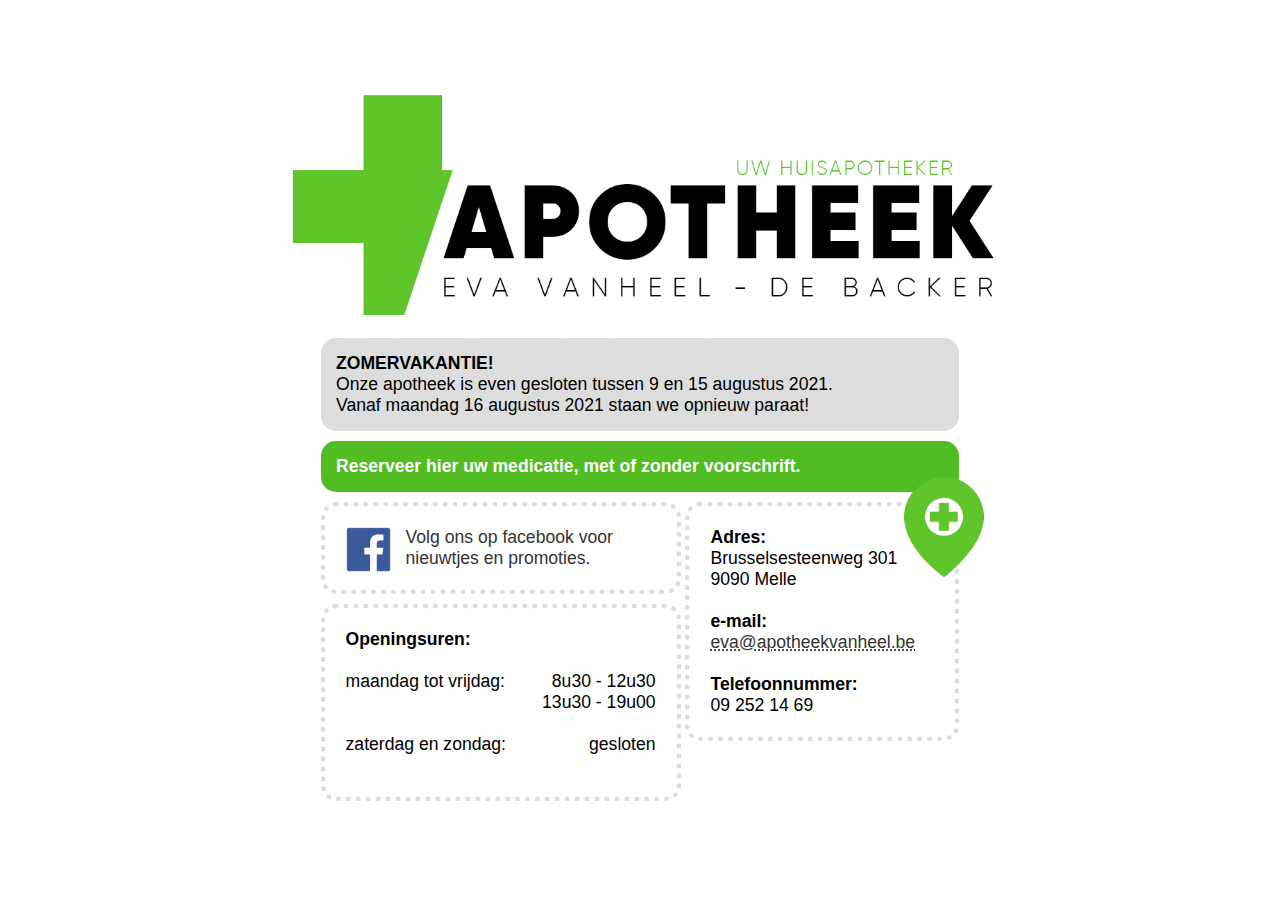
==== index.html @ 235e956c "Update index.html" ====
<!DOCTYPE html>
<html lang="en">
  <head>
    <meta charset="utf-8">
    <title>Apotheek Eva Vanheel-De Backer</title>
    <link rel="stylesheet" href="style.css">
  </head>
  <body>
    <div class="container">
      <div class="logo">
        <img src="img/apotheek.png" alt="logo Apotheek Vanheel-De Backer" />
      </div>
      <div class="vakantie">
        <strong>ZOMERVAKANTIE! </strong><br />Onze apotheek is even gesloten tussen 9 en 15 augustus 2021. <br />Vanaf maandag 16 augustus 2021 staan we opnieuw paraat!<br />
      </div>
      <a href="reserveer.html"><div class="apoconnect">
        <strong>Reserveer hier uw medicatie, met of zonder voorschrift.</strong><br />
      </div></a>
      <div class="openingsuren">
        <div class="socials">
          <a href="https://www.facebook.com/apotheek.eva.vanheel" target="_blank"><img src="img/fb.png" width="45px" style="float: left; padding-right: 15px;" />Volg ons op facebook voor nieuwtjes en promoties.</a>
        </div>
        <div class="normaleuren">
          <strong>Openingsuren:</strong><br /><br />
          maandag tot vrijdag:
          <span class="float">&nbsp;&nbsp;8u30 - 12u30<br />13u30 - 19u00</span><br /><br /><br />
          zaterdag en zondag: <span class="float">gesloten</span><br />
          <br />
        </div>
        </div>
        
        
        <div class="adres">
          <img src="img/map.png" alt="Speldje om locatie aan te duiden." />
          <strong>Adres:</strong><br />
          Brusselsesteenweg 301<br />
          9090 Melle<br /><br />
          <strong>e-mail:</strong><br />
          <a href="mailto:eva@apotheekvanheel.be">eva@apotheekvanheel.be</a><br /><br />
          <strong>Telefoonnummer:</strong><br />
          09 252 14 69
        </div>
      </div>
    </div>
  </body>
</html>
---- style.css ----
.container {
  display: block;
  margin-left: auto;
  margin-right: auto;
  padding-top: 5%;
  width: 800px;
  font-family: Helvetica;
  font-size: 1.1em;
  text-align: center;
}

.logo {
  width: 100%;
}

.logo img {
    display: block;
    width: inherit;
}

.openingsuren {
  display: inline-block;
  width: 45%;
  text-align: left;
  margin: 0;
  padding: 0;
}

.reservatieuitleg {
  display: inline-block;
  width: 54%;
  text-align: left;
  margin: 0;
  padding: 0;
}

.zwangerschapsuren {
  padding: 20px;
  border-radius: 15px;
  border: 5px dotted #DDD;
  margin-bottom: 10px;
}

  .zwangerschapsuren img {
    display: inline;
    width: 150px;
    margin-left: -75px;
    margin-top: -25px;
    padding-right: 15px;
    float: left;
  }

.apoconnect {
    display: inline-block;
    width: 76%;
    border-radius: 15px;
    padding: 10px;
    border: 5px dotted #51BD22;
    background-color: #51BD22;
    margin-bottom: 10px;
    text-align: left;
    color: #fff;
  }

a .apoconnect {
  color: #fff;
  text-decoration: none;
}

.registratieformulier {
  display: inline-block;
  width: 76%;
  border-radius: 15px;
  padding: 10px;
  border: 5px dotted #DDD;
  margin-bottom: 10px;
  text-align: left;
}

.registratieformulier iframe {
  margin-left: -30px;
}

.normaleuren {
  padding: 20px;
  border-radius: 15px;
  border: 5px dotted #DDD;
}

.socials {
  padding: 20px;
  border-radius: 15px;
  border: 5px dotted #DDD;
  margin-bottom: 10px;
  color: #000;
  text-decoration: none;
}

.socials a {
  text-decoration: none;
}

.float {
  float: right;
}

.adres {
  vertical-align: top;
  display: inline-block;
  width: 28%;
  padding: 20px;
  border-radius: 15px;
  border: 5px dotted #DDD;
  text-align: left;
  word-break: break-all;
  -webkit-hyphens: auto;
     -moz-hyphens: auto;
          hyphens: auto;
}

.adres img {
  display: block;
  margin-top: -50px;
  margin-bottom: -50px;
  margin-left: 82%;
  width: 100px;
}


a {
  color: #333;
  text-decoration: underline;
  text-decoration-style: dotted;
}

.appstore {
  vertical-align: top;
  display: inline-block;
  width: 19%;
  padding: 20px;
  padding-bottom: 0;
  border-radius: 15px;
  border: 5px dotted #DDD;
  text-align: left;
  word-break: break-all;
  -webkit-hyphens: auto;
     -moz-hyphens: auto;
          hyphens: auto;
  }

  .vakantie {
    display: inline-block;
    width: 76%;
    border-radius: 15px;
    padding: 10px;
    border: 5px dotted #DDD;
    background-color: #DDD;
    margin-bottom: 10px;
    text-align: left;
    color: #000;
  }
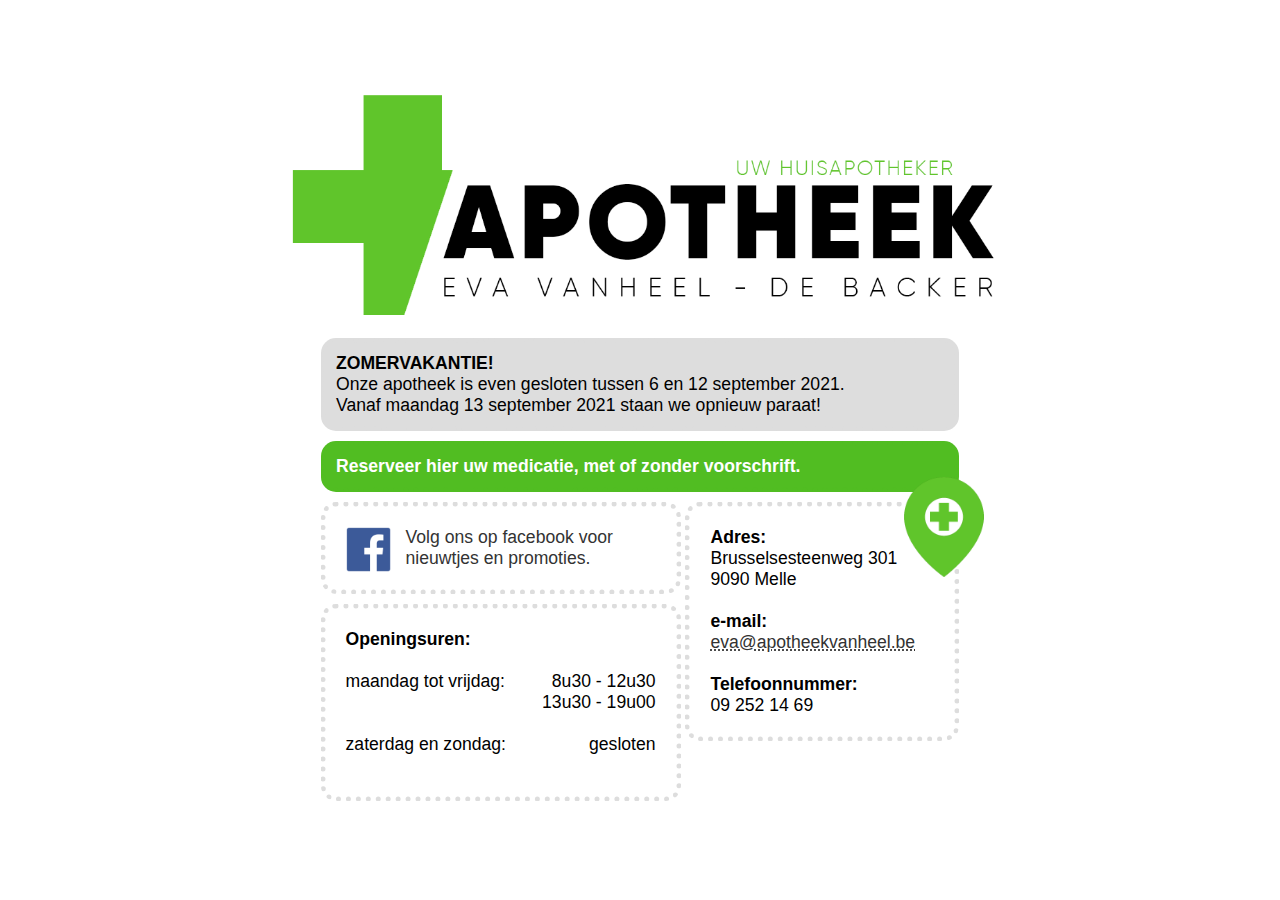
==== commit c86c2c7d: "Update index.html" ====
--- a/index.html
+++ b/index.html
@@ -11,7 +11,7 @@
         <img src="img/apotheek.png" alt="logo Apotheek Vanheel-De Backer" />
       </div>
       <div class="vakantie">
-        <strong>ZOMERVAKANTIE! </strong><br />Onze apotheek is even gesloten tussen 9 en 15 augustus 2021. <br />Vanaf maandag 16 augustus 2021 staan we opnieuw paraat!<br />
+        <strong>ZOMERVAKANTIE! </strong><br />Onze apotheek is even gesloten tussen 6 en 12 september 2021. <br />Vanaf maandag 13 september 2021 staan we opnieuw paraat!<br />
       </div>
       <a href="reserveer.html"><div class="apoconnect">
         <strong>Reserveer hier uw medicatie, met of zonder voorschrift.</strong><br />
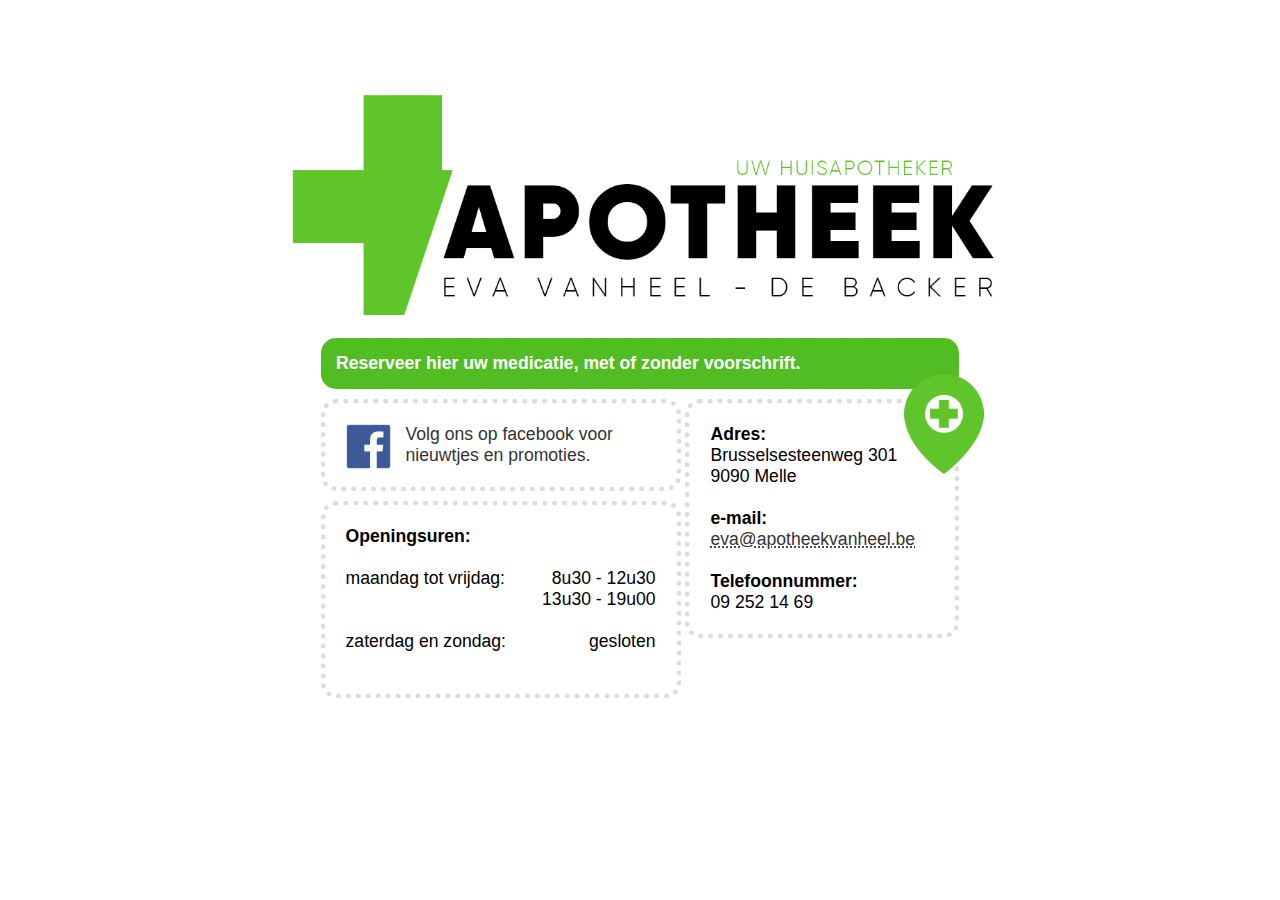
==== commit 3c2cf664: "Update index.html" ====
--- a/index.html
+++ b/index.html
@@ -10,9 +10,9 @@
       <div class="logo">
         <img src="img/apotheek.png" alt="logo Apotheek Vanheel-De Backer" />
       </div>
-      <div class="vakantie">
+      <!--<div class="vakantie">
         <strong>ZOMERVAKANTIE! </strong><br />Onze apotheek is even gesloten tussen 6 en 12 september 2021. <br />Vanaf maandag 13 september 2021 staan we opnieuw paraat!<br />
-      </div>
+      </div>-->
       <a href="reserveer.html"><div class="apoconnect">
         <strong>Reserveer hier uw medicatie, met of zonder voorschrift.</strong><br />
       </div></a>
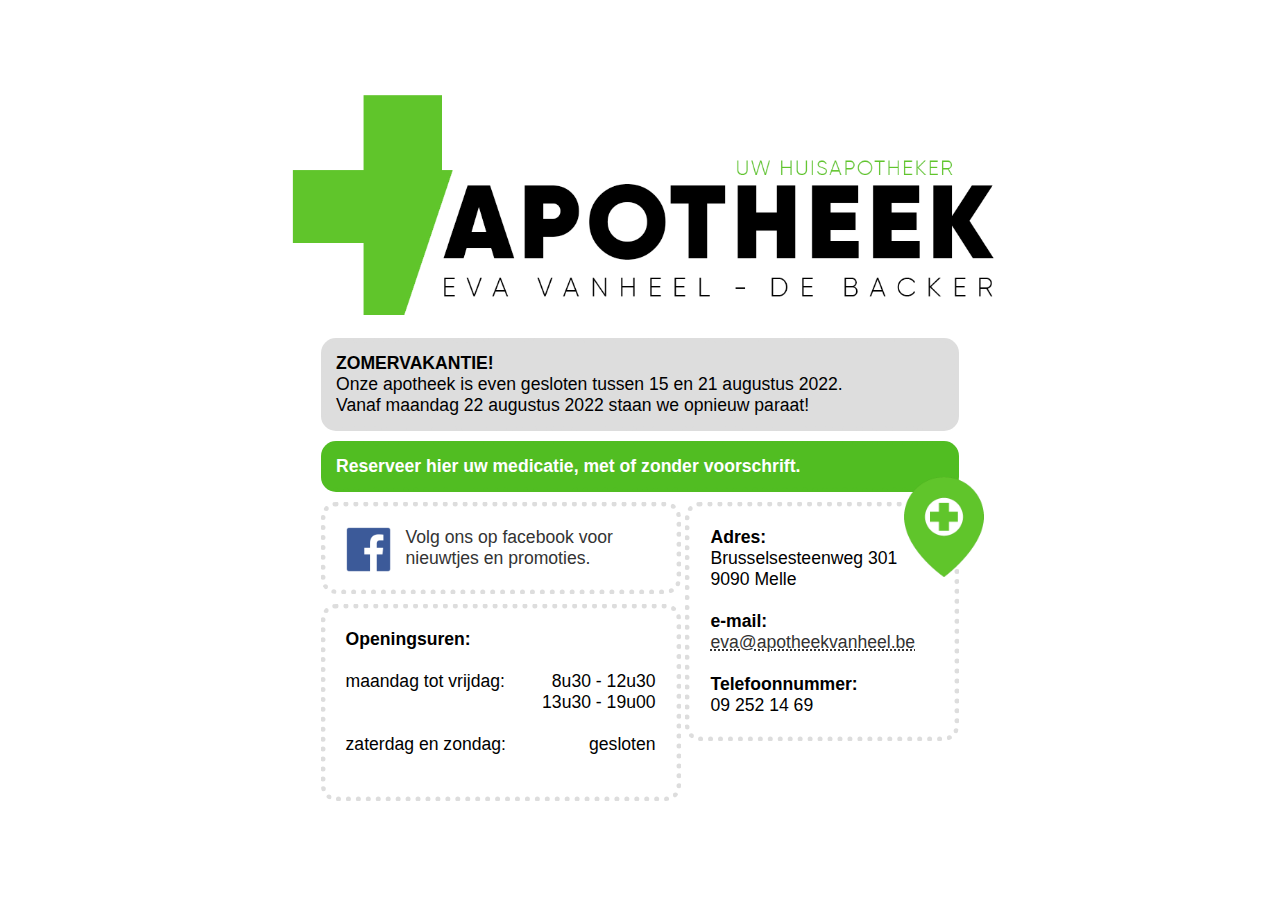
==== commit 801d5b38: "Zomervakantie 2022" ====
--- a/index.html
+++ b/index.html
@@ -10,9 +10,9 @@
       <div class="logo">
         <img src="img/apotheek.png" alt="logo Apotheek Vanheel-De Backer" />
       </div>
-      <!--<div class="vakantie">
-        <strong>ZOMERVAKANTIE! </strong><br />Onze apotheek is even gesloten tussen 6 en 12 september 2021. <br />Vanaf maandag 13 september 2021 staan we opnieuw paraat!<br />
-      </div>-->
+      <div class="vakantie">
+        <strong>ZOMERVAKANTIE! </strong><br />Onze apotheek is even gesloten tussen 15 en 21 augustus 2022. <br />Vanaf maandag 22 augustus 2022 staan we opnieuw paraat!<br />
+      </div>
       <a href="reserveer.html"><div class="apoconnect">
         <strong>Reserveer hier uw medicatie, met of zonder voorschrift.</strong><br />
       </div></a>
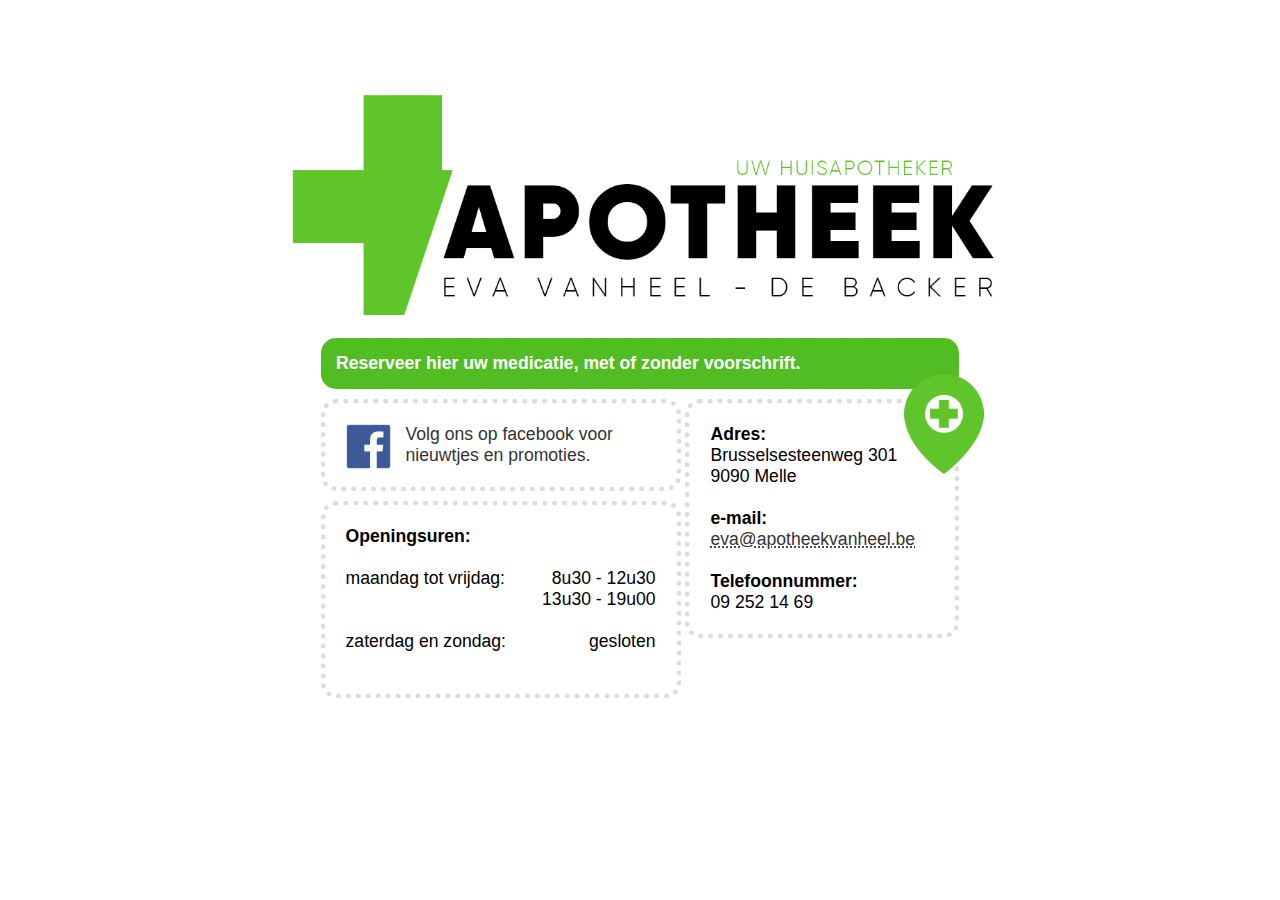
==== commit 15cfadd1: "Update index.html" ====
--- a/index.html
+++ b/index.html
@@ -10,9 +10,9 @@
       <div class="logo">
         <img src="img/apotheek.png" alt="logo Apotheek Vanheel-De Backer" />
       </div>
-      <div class="vakantie">
+      <!--<div class="vakantie">
         <strong>ZOMERVAKANTIE! </strong><br />Onze apotheek is even gesloten tussen 15 en 21 augustus 2022. <br />Vanaf maandag 22 augustus 2022 staan we opnieuw paraat!<br />
-      </div>
+      </div>-->
       <a href="reserveer.html"><div class="apoconnect">
         <strong>Reserveer hier uw medicatie, met of zonder voorschrift.</strong><br />
       </div></a>
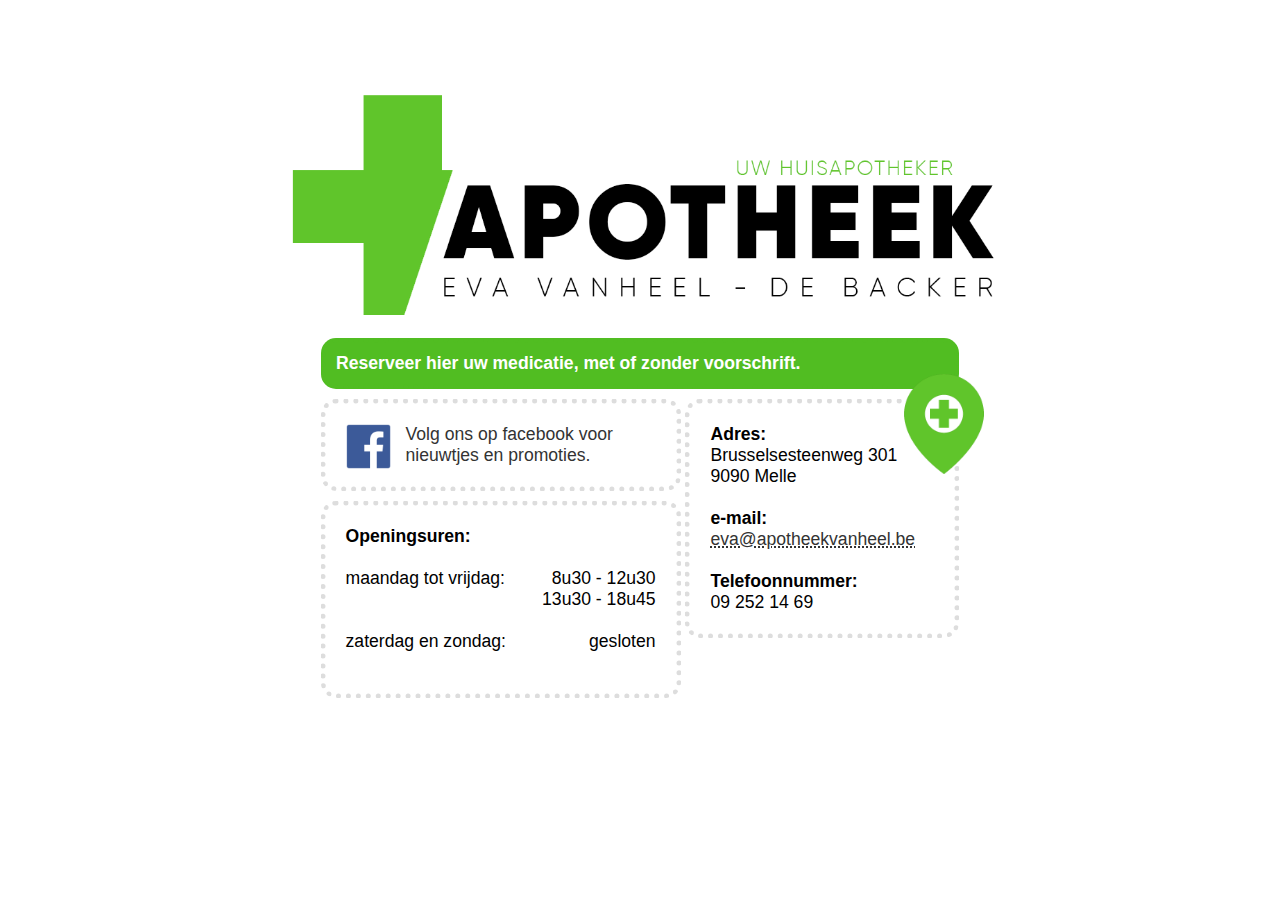
==== commit c690b6f9: "aanpassen openingsuren" ====
--- a/index.html
+++ b/index.html
@@ -23,7 +23,7 @@
         <div class="normaleuren">
           <strong>Openingsuren:</strong><br /><br />
           maandag tot vrijdag:
-          <span class="float">&nbsp;&nbsp;8u30 - 12u30<br />13u30 - 19u00</span><br /><br /><br />
+          <span class="float">&nbsp;&nbsp;8u30 - 12u30<br />13u30 - 18u45</span><br /><br /><br />
           zaterdag en zondag: <span class="float">gesloten</span><br />
           <br />
         </div>
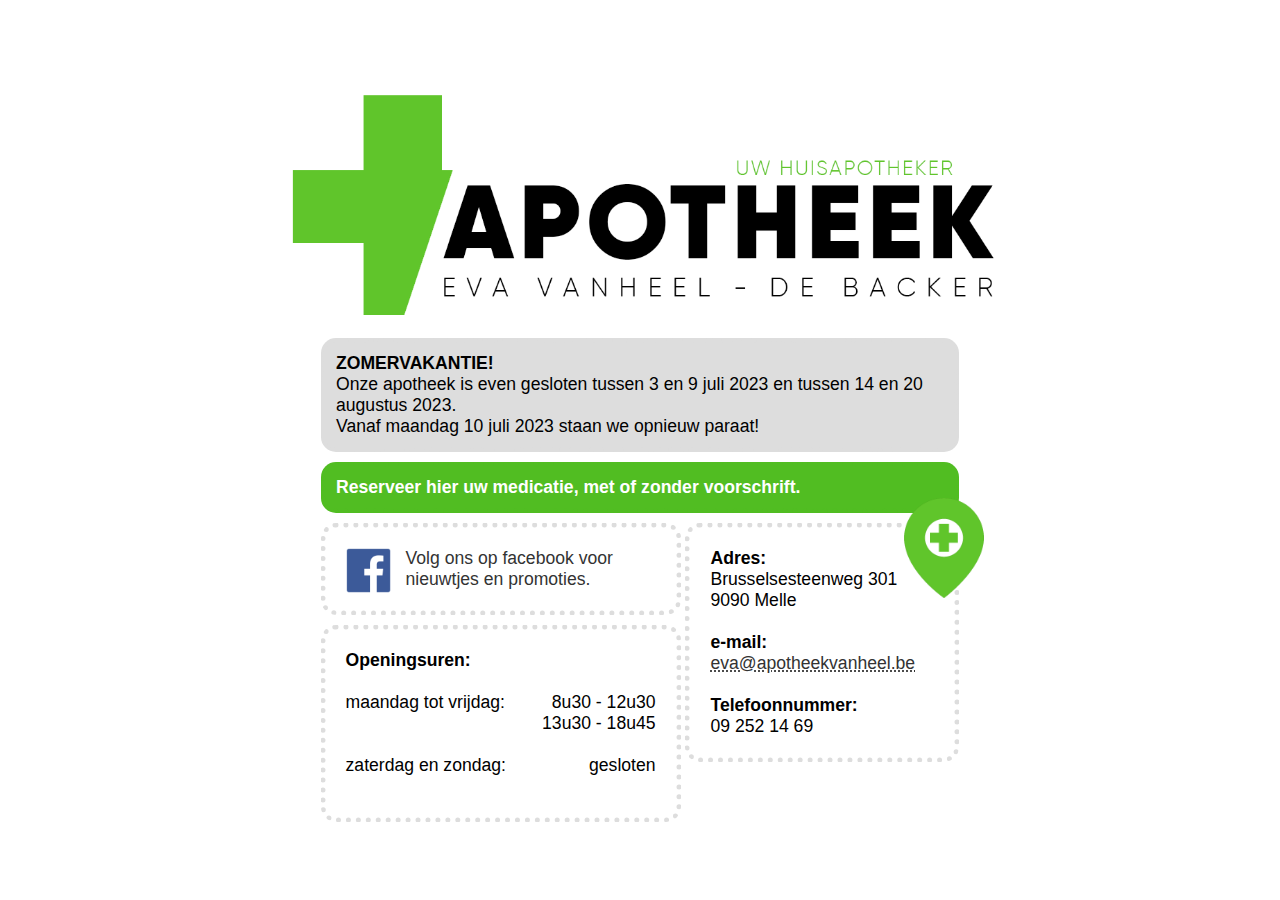
==== commit 7b2ab642: "Update index.html" ====
--- a/index.html
+++ b/index.html
@@ -10,9 +10,9 @@
       <div class="logo">
         <img src="img/apotheek.png" alt="logo Apotheek Vanheel-De Backer" />
       </div>
-      <!--<div class="vakantie">
-        <strong>ZOMERVAKANTIE! </strong><br />Onze apotheek is even gesloten tussen 15 en 21 augustus 2022. <br />Vanaf maandag 22 augustus 2022 staan we opnieuw paraat!<br />
-      </div>-->
+      <div class="vakantie">
+        <strong>ZOMERVAKANTIE! </strong><br />Onze apotheek is even gesloten tussen 3 en 9 juli 2023 en tussen 14 en 20 augustus 2023. <br />Vanaf maandag 10 juli 2023 staan we opnieuw paraat!<br />
+      </div>
       <a href="reserveer.html"><div class="apoconnect">
         <strong>Reserveer hier uw medicatie, met of zonder voorschrift.</strong><br />
       </div></a>
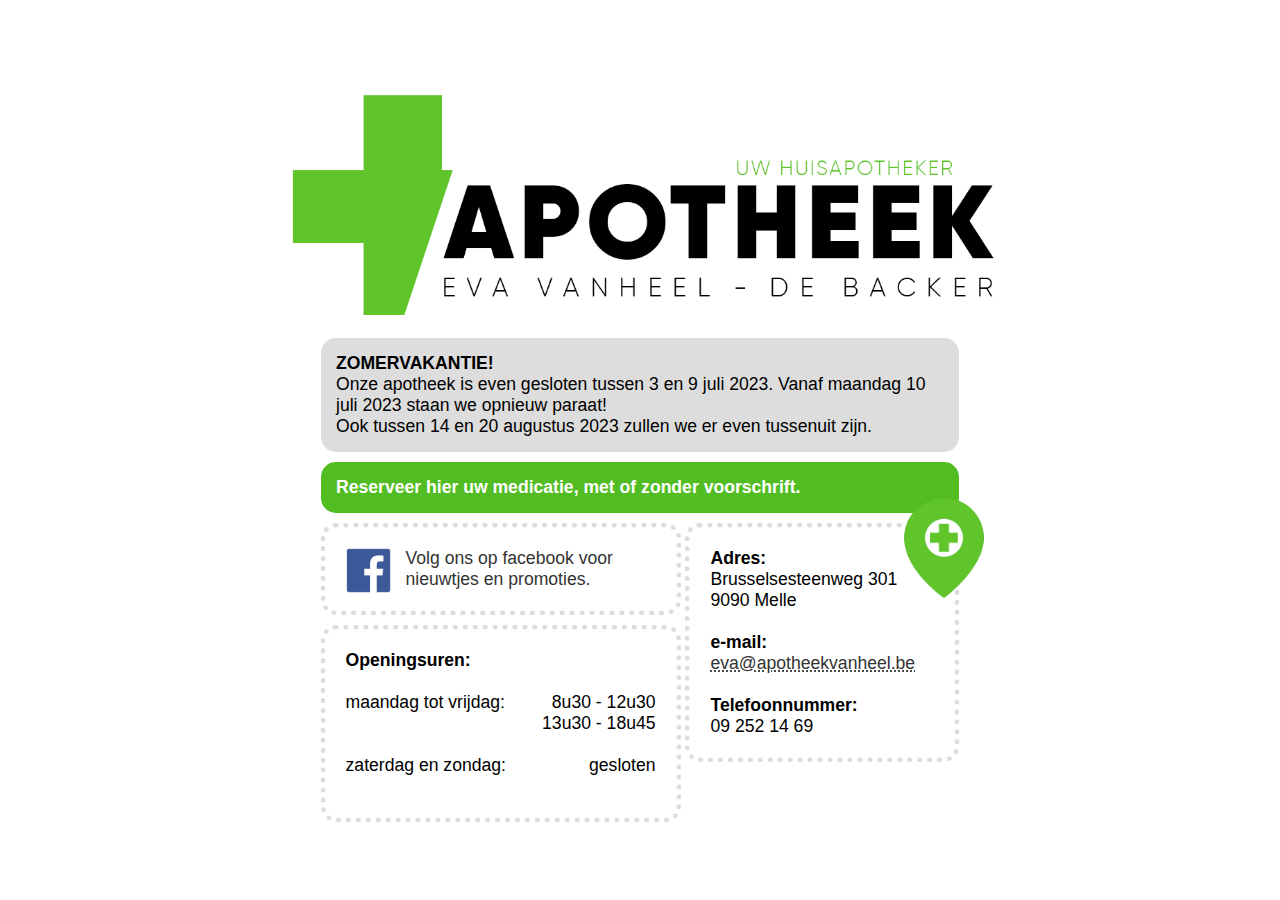
==== commit 06bba4c8: "Update index.html" ====
--- a/index.html
+++ b/index.html
@@ -11,7 +11,7 @@
         <img src="img/apotheek.png" alt="logo Apotheek Vanheel-De Backer" />
       </div>
       <div class="vakantie">
-        <strong>ZOMERVAKANTIE! </strong><br />Onze apotheek is even gesloten tussen 3 en 9 juli 2023 en tussen 14 en 20 augustus 2023. <br />Vanaf maandag 10 juli 2023 staan we opnieuw paraat!<br />
+        <strong>ZOMERVAKANTIE! </strong><br />Onze apotheek is even gesloten tussen 3 en 9 juli 2023. Vanaf maandag 10 juli 2023 staan we opnieuw paraat!<br /> Ook tussen 14 en 20 augustus 2023 zullen we er even tussenuit zijn.
       </div>
       <a href="reserveer.html"><div class="apoconnect">
         <strong>Reserveer hier uw medicatie, met of zonder voorschrift.</strong><br />
